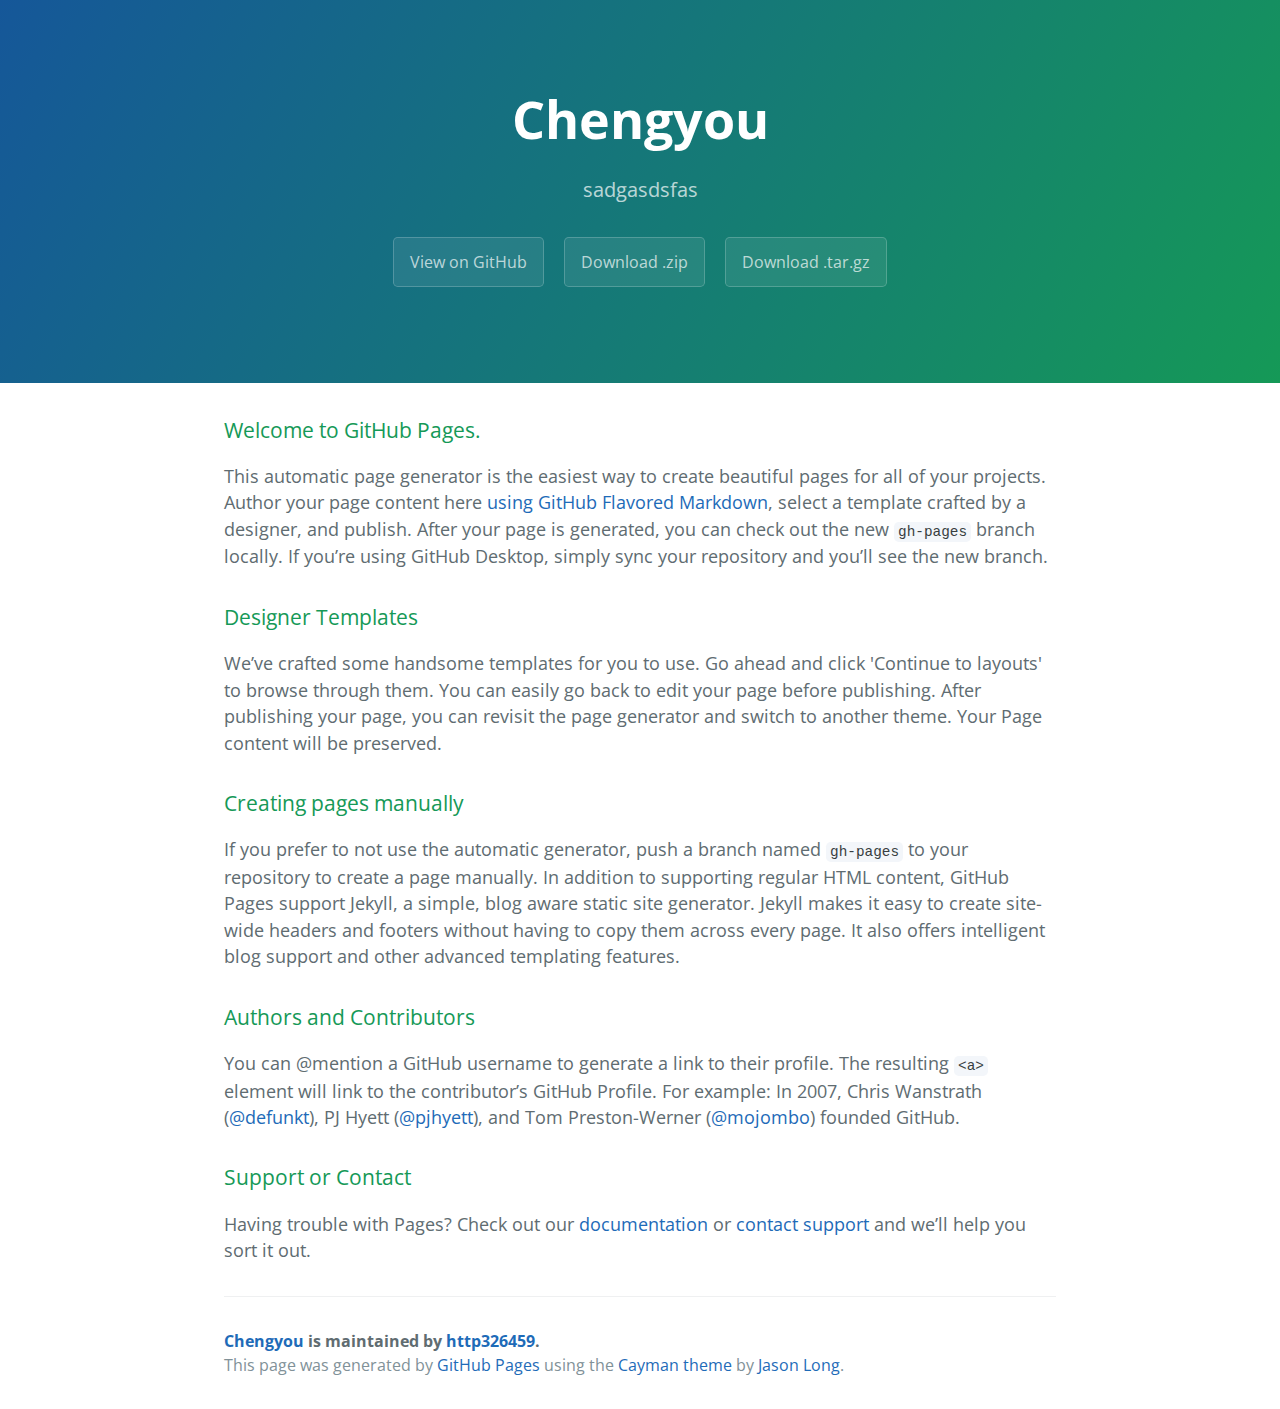
==== index.html @ d4effc71 "Create gh-pages branch via GitHub" ====
<!DOCTYPE html>
<html lang="en-us">
  <head>
    <meta charset="UTF-8">
    <title>Chengyou by http326459</title>
    <meta name="viewport" content="width=device-width, initial-scale=1">
    <link rel="stylesheet" type="text/css" href="stylesheets/normalize.css" media="screen">
    <link href='https://fonts.googleapis.com/css?family=Open+Sans:400,700' rel='stylesheet' type='text/css'>
    <link rel="stylesheet" type="text/css" href="stylesheets/stylesheet.css" media="screen">
    <link rel="stylesheet" type="text/css" href="stylesheets/github-light.css" media="screen">
  </head>
  <body>
    <section class="page-header">
      <h1 class="project-name">Chengyou</h1>
      <h2 class="project-tagline">sadgasdsfas</h2>
      <a href="https://github.com/http326459/chengyou" class="btn">View on GitHub</a>
      <a href="https://github.com/http326459/chengyou/zipball/master" class="btn">Download .zip</a>
      <a href="https://github.com/http326459/chengyou/tarball/master" class="btn">Download .tar.gz</a>
    </section>

    <section class="main-content">
      <h3>
<a id="welcome-to-github-pages" class="anchor" href="#welcome-to-github-pages" aria-hidden="true"><span aria-hidden="true" class="octicon octicon-link"></span></a>Welcome to GitHub Pages.</h3>

<p>This automatic page generator is the easiest way to create beautiful pages for all of your projects. Author your page content here <a href="https://guides.github.com/features/mastering-markdown/">using GitHub Flavored Markdown</a>, select a template crafted by a designer, and publish. After your page is generated, you can check out the new <code>gh-pages</code> branch locally. If you’re using GitHub Desktop, simply sync your repository and you’ll see the new branch.</p>

<h3>
<a id="designer-templates" class="anchor" href="#designer-templates" aria-hidden="true"><span aria-hidden="true" class="octicon octicon-link"></span></a>Designer Templates</h3>

<p>We’ve crafted some handsome templates for you to use. Go ahead and click 'Continue to layouts' to browse through them. You can easily go back to edit your page before publishing. After publishing your page, you can revisit the page generator and switch to another theme. Your Page content will be preserved.</p>

<h3>
<a id="creating-pages-manually" class="anchor" href="#creating-pages-manually" aria-hidden="true"><span aria-hidden="true" class="octicon octicon-link"></span></a>Creating pages manually</h3>

<p>If you prefer to not use the automatic generator, push a branch named <code>gh-pages</code> to your repository to create a page manually. In addition to supporting regular HTML content, GitHub Pages support Jekyll, a simple, blog aware static site generator. Jekyll makes it easy to create site-wide headers and footers without having to copy them across every page. It also offers intelligent blog support and other advanced templating features.</p>

<h3>
<a id="authors-and-contributors" class="anchor" href="#authors-and-contributors" aria-hidden="true"><span aria-hidden="true" class="octicon octicon-link"></span></a>Authors and Contributors</h3>

<p>You can @mention a GitHub username to generate a link to their profile. The resulting <code>&lt;a&gt;</code> element will link to the contributor’s GitHub Profile. For example: In 2007, Chris Wanstrath (<a href="https://github.com/defunkt" class="user-mention">@defunkt</a>), PJ Hyett (<a href="https://github.com/pjhyett" class="user-mention">@pjhyett</a>), and Tom Preston-Werner (<a href="https://github.com/mojombo" class="user-mention">@mojombo</a>) founded GitHub.</p>

<h3>
<a id="support-or-contact" class="anchor" href="#support-or-contact" aria-hidden="true"><span aria-hidden="true" class="octicon octicon-link"></span></a>Support or Contact</h3>

<p>Having trouble with Pages? Check out our <a href="https://help.github.com/pages">documentation</a> or <a href="https://github.com/contact">contact support</a> and we’ll help you sort it out.</p>

      <footer class="site-footer">
        <span class="site-footer-owner"><a href="https://github.com/http326459/chengyou">Chengyou</a> is maintained by <a href="https://github.com/http326459">http326459</a>.</span>

        <span class="site-footer-credits">This page was generated by <a href="https://pages.github.com">GitHub Pages</a> using the <a href="https://github.com/jasonlong/cayman-theme">Cayman theme</a> by <a href="https://twitter.com/jasonlong">Jason Long</a>.</span>
      </footer>

    </section>

  
  </body>
</html>
---- stylesheets/stylesheet.css ----
* {
  box-sizing: border-box; }

body {
  padding: 0;
  margin: 0;
  font-family: "Open Sans", "Helvetica Neue", Helvetica, Arial, sans-serif;
  font-size: 16px;
  line-height: 1.5;
  color: #606c71; }

a {
  color: #1e6bb8;
  text-decoration: none; }
  a:hover {
    text-decoration: underline; }

.btn {
  display: inline-block;
  margin-bottom: 1rem;
  color: rgba(255, 255, 255, 0.7);
  background-color: rgba(255, 255, 255, 0.08);
  border-color: rgba(255, 255, 255, 0.2);
  border-style: solid;
  border-width: 1px;
  border-radius: 0.3rem;
  transition: color 0.2s, background-color 0.2s, border-color 0.2s; }
  .btn + .btn {
    margin-left: 1rem; }

.btn:hover {
  color: rgba(255, 255, 255, 0.8);
  text-decoration: none;
  background-color: rgba(255, 255, 255, 0.2);
  border-color: rgba(255, 255, 255, 0.3); }

@media screen and (min-width: 64em) {
  .btn {
    padding: 0.75rem 1rem; } }

@media screen and (min-width: 42em) and (max-width: 64em) {
  .btn {
    padding: 0.6rem 0.9rem;
    font-size: 0.9rem; } }

@media screen and (max-width: 42em) {
  .btn {
    display: block;
    width: 100%;
    padding: 0.75rem;
    font-size: 0.9rem; }
    .btn + .btn {
      margin-top: 1rem;
      margin-left: 0; } }

.page-header {
  color: #fff;
  text-align: center;
  background-color: #159957;
  background-image: linear-gradient(120deg, #155799, #159957); }

@media screen and (min-width: 64em) {
  .page-header {
    padding: 5rem 6rem; } }

@media screen and (min-width: 42em) and (max-width: 64em) {
  .page-header {
    padding: 3rem 4rem; } }

@media screen and (max-width: 42em) {
  .page-header {
    padding: 2rem 1rem; } }

.project-name {
  margin-top: 0;
  margin-bottom: 0.1rem; }

@media screen and (min-width: 64em) {
  .project-name {
    font-size: 3.25rem; } }

@media screen and (min-width: 42em) and (max-width: 64em) {
  .project-name {
    font-size: 2.25rem; } }

@media screen and (max-width: 42em) {
  .project-name {
    font-size: 1.75rem; } }

.project-tagline {
  margin-bottom: 2rem;
  font-weight: normal;
  opacity: 0.7; }

@media screen and (min-width: 64em) {
  .project-tagline {
    font-size: 1.25rem; } }

@media screen and (min-width: 42em) and (max-width: 64em) {
  .project-tagline {
    font-size: 1.15rem; } }

@media screen and (max-width: 42em) {
  .project-tagline {
    font-size: 1rem; } }

.main-content :first-child {
  margin-top: 0; }
.main-content img {
  max-width: 100%; }
.main-content h1, .main-content h2, .main-content h3, .main-content h4, .main-content h5, .main-content h6 {
  margin-top: 2rem;
  margin-bottom: 1rem;
  font-weight: normal;
  color: #159957; }
.main-content p {
  margin-bottom: 1em; }
.main-content code {
  padding: 2px 4px;
  font-family: Consolas, "Liberation Mono", Menlo, Courier, monospace;
  font-size: 0.9rem;
  color: #383e41;
  background-color: #f3f6fa;
  border-radius: 0.3rem; }
.main-content pre {
  padding: 0.8rem;
  margin-top: 0;
  margin-bottom: 1rem;
  font: 1rem Consolas, "Liberation Mono", Menlo, Courier, monospace;
  color: #567482;
  word-wrap: normal;
  background-color: #f3f6fa;
  border: solid 1px #dce6f0;
  border-radius: 0.3rem; }
  .main-content pre > code {
    padding: 0;
    margin: 0;
    font-size: 0.9rem;
    color: #567482;
    word-break: normal;
    white-space: pre;
    background: transparent;
    border: 0; }
.main-content .highlight {
  margin-bottom: 1rem; }
  .main-content .highlight pre {
    margin-bottom: 0;
    word-break: normal; }
.main-content .highlight pre, .main-content pre {
  padding: 0.8rem;
  overflow: auto;
  font-size: 0.9rem;
  line-height: 1.45;
  border-radius: 0.3rem; }
.main-content pre code, .main-content pre tt {
  display: inline;
  max-width: initial;
  padding: 0;
  margin: 0;
  overflow: initial;
  line-height: inherit;
  word-wrap: normal;
  background-color: transparent;
  border: 0; }
  .main-content pre code:before, .main-content pre code:after, .main-content pre tt:before, .main-content pre tt:after {
    content: normal; }
.main-content ul, .main-content ol {
  margin-top: 0; }
.main-content blockquote {
  padding: 0 1rem;
  margin-left: 0;
  color: #819198;
  border-left: 0.3rem solid #dce6f0; }
  .main-content blockquote > :first-child {
    margin-top: 0; }
  .main-content blockquote > :last-child {
    margin-bottom: 0; }
.main-content table {
  display: block;
  width: 100%;
  overflow: auto;
  word-break: normal;
  word-break: keep-all; }
  .main-content table th {
    font-weight: bold; }
  .main-content table th, .main-content table td {
    padding: 0.5rem 1rem;
    border: 1px solid #e9ebec; }
.main-content dl {
  padding: 0; }
  .main-content dl dt {
    padding: 0;
    margin-top: 1rem;
    font-size: 1rem;
    font-weight: bold; }
  .main-content dl dd {
    padding: 0;
    margin-bottom: 1rem; }
.main-content hr {
  height: 2px;
  padding: 0;
  margin: 1rem 0;
  background-color: #eff0f1;
  border: 0; }

@media screen and (min-width: 64em) {
  .main-content {
    max-width: 64rem;
    padding: 2rem 6rem;
    margin: 0 auto;
    font-size: 1.1rem; } }

@media screen and (min-width: 42em) and (max-width: 64em) {
  .main-content {
    padding: 2rem 4rem;
    font-size: 1.1rem; } }

@media screen and (max-width: 42em) {
  .main-content {
    padding: 2rem 1rem;
    font-size: 1rem; } }

.site-footer {
  padding-top: 2rem;
  margin-top: 2rem;
  border-top: solid 1px #eff0f1; }

.site-footer-owner {
  display: block;
  font-weight: bold; }

.site-footer-credits {
  color: #819198; }

@media screen and (min-width: 64em) {
  .site-footer {
    font-size: 1rem; } }

@media screen and (min-width: 42em) and (max-width: 64em) {
  .site-footer {
    font-size: 1rem; } }

@media screen and (max-width: 42em) {
  .site-footer {
    font-size: 0.9rem; } }
---- stylesheets/github-light.css ----
/*
The MIT License (MIT)

Copyright (c) 2016 GitHub, Inc.

Permission is hereby granted, free of charge, to any person obtaining a copy
of this software and associated documentation files (the "Software"), to deal
in the Software without restriction, including without limitation the rights
to use, copy, modify, merge, publish, distribute, sublicense, and/or sell
copies of the Software, and to permit persons to whom the Software is
furnished to do so, subject to the following conditions:

The above copyright notice and this permission notice shall be included in all
copies or substantial portions of the Software.

THE SOFTWARE IS PROVIDED "AS IS", WITHOUT WARRANTY OF ANY KIND, EXPRESS OR
IMPLIED, INCLUDING BUT NOT LIMITED TO THE WARRANTIES OF MERCHANTABILITY,
FITNESS FOR A PARTICULAR PURPOSE AND NONINFRINGEMENT. IN NO EVENT SHALL THE
AUTHORS OR COPYRIGHT HOLDERS BE LIABLE FOR ANY CLAIM, DAMAGES OR OTHER
LIABILITY, WHETHER IN AN ACTION OF CONTRACT, TORT OR OTHERWISE, ARISING FROM,
OUT OF OR IN CONNECTION WITH THE SOFTWARE OR THE USE OR OTHER DEALINGS IN THE
SOFTWARE.

*/

.pl-c /* comment */ {
  color: #969896;
}

.pl-c1 /* constant, variable.other.constant, support, meta.property-name, support.constant, support.variable, meta.module-reference, markup.raw, meta.diff.header */,
.pl-s .pl-v /* string variable */ {
  color: #0086b3;
}

.pl-e /* entity */,
.pl-en /* entity.name */ {
  color: #795da3;
}

.pl-smi /* variable.parameter.function, storage.modifier.package, storage.modifier.import, storage.type.java, variable.other */,
.pl-s .pl-s1 /* string source */ {
  color: #333;
}

.pl-ent /* entity.name.tag */ {
  color: #63a35c;
}

.pl-k /* keyword, storage, storage.type */ {
  color: #a71d5d;
}

.pl-s /* string */,
.pl-pds /* punctuation.definition.string, string.regexp.character-class */,
.pl-s .pl-pse .pl-s1 /* string punctuation.section.embedded source */,
.pl-sr /* string.regexp */,
.pl-sr .pl-cce /* string.regexp constant.character.escape */,
.pl-sr .pl-sre /* string.regexp source.ruby.embedded */,
.pl-sr .pl-sra /* string.regexp string.regexp.arbitrary-repitition */ {
  color: #183691;
}

.pl-v /* variable */ {
  color: #ed6a43;
}

.pl-id /* invalid.deprecated */ {
  color: #b52a1d;
}

.pl-ii /* invalid.illegal */ {
  color: #f8f8f8;
  background-color: #b52a1d;
}

.pl-sr .pl-cce /* string.regexp constant.character.escape */ {
  font-weight: bold;
  color: #63a35c;
}

.pl-ml /* markup.list */ {
  color: #693a17;
}

.pl-mh /* markup.heading */,
.pl-mh .pl-en /* markup.heading entity.name */,
.pl-ms /* meta.separator */ {
  font-weight: bold;
  color: #1d3e81;
}

.pl-mq /* markup.quote */ {
  color: #008080;
}

.pl-mi /* markup.italic */ {
  font-style: italic;
  color: #333;
}

.pl-mb /* markup.bold */ {
  font-weight: bold;
  color: #333;
}

.pl-md /* markup.deleted, meta.diff.header.from-file */ {
  color: #bd2c00;
  background-color: #ffecec;
}

.pl-mi1 /* markup.inserted, meta.diff.header.to-file */ {
  color: #55a532;
  background-color: #eaffea;
}

.pl-mdr /* meta.diff.range */ {
  font-weight: bold;
  color: #795da3;
}

.pl-mo /* meta.output */ {
  color: #1d3e81;
}
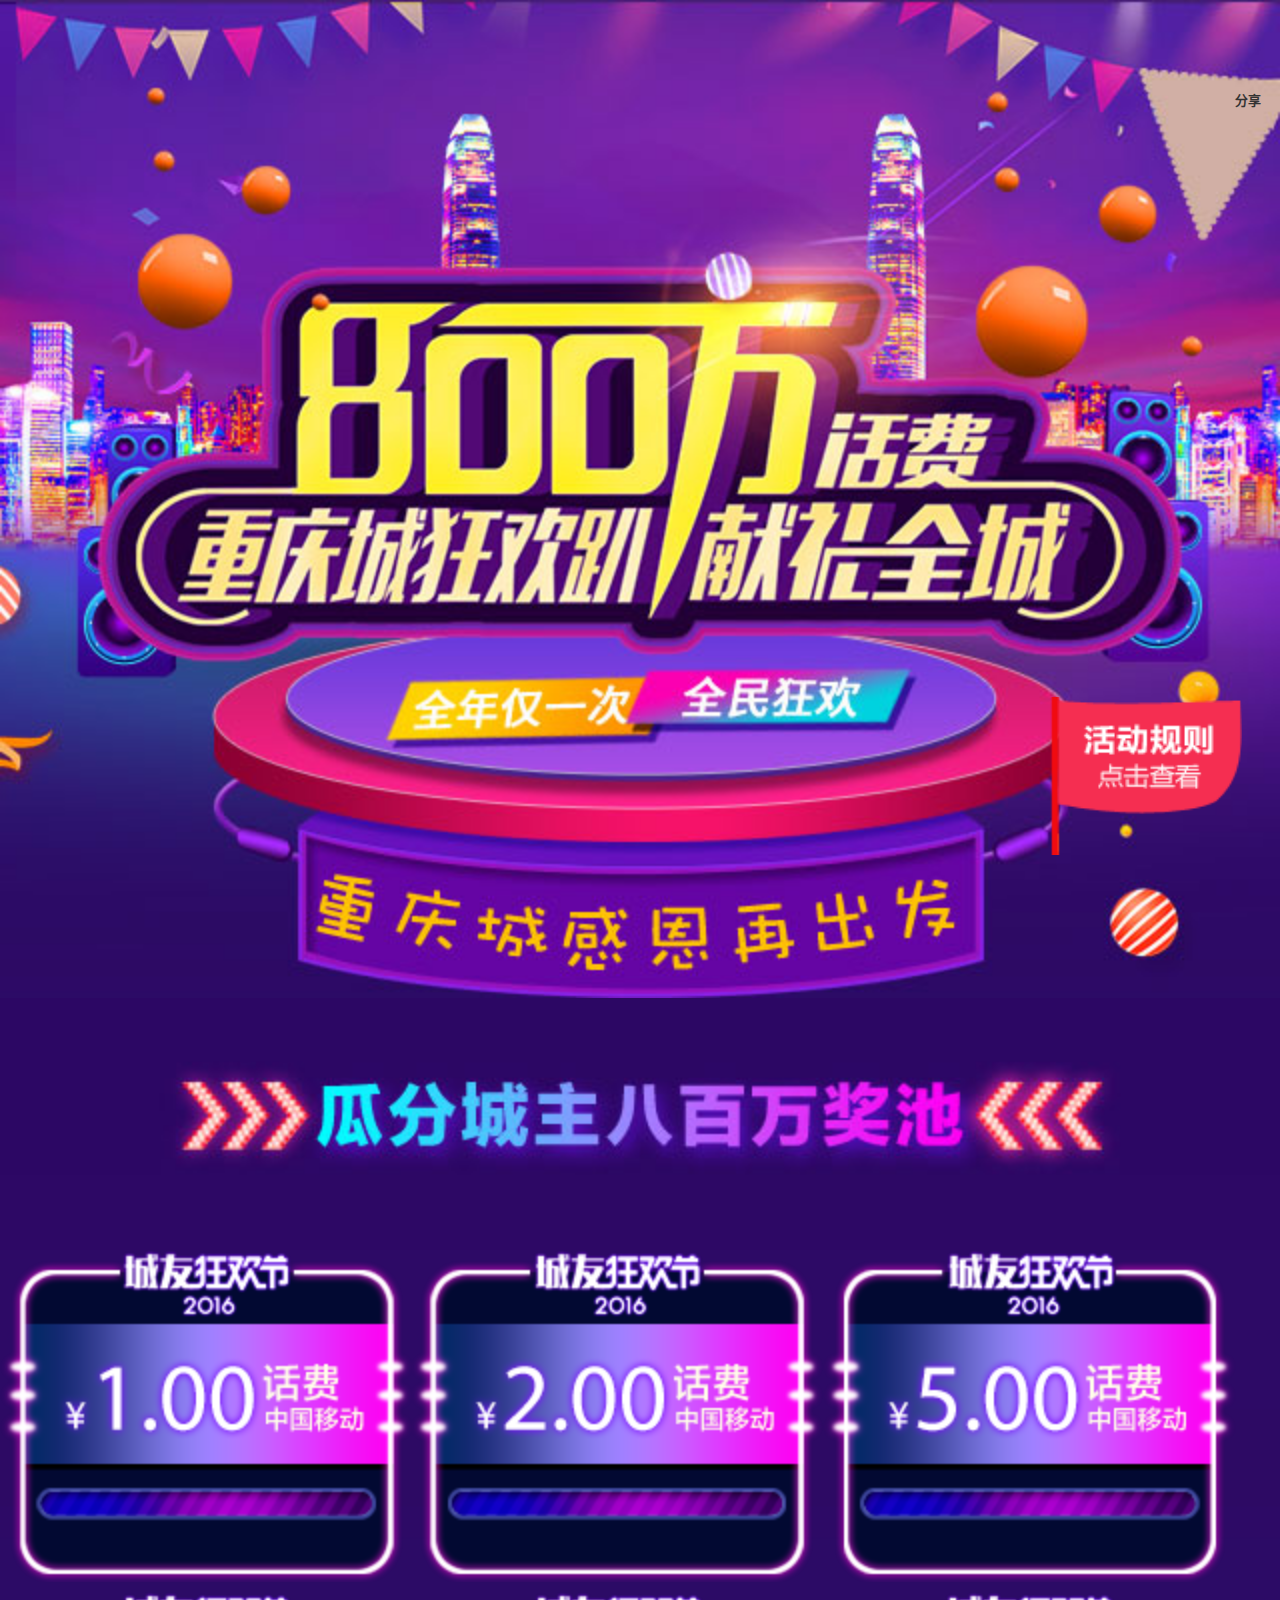
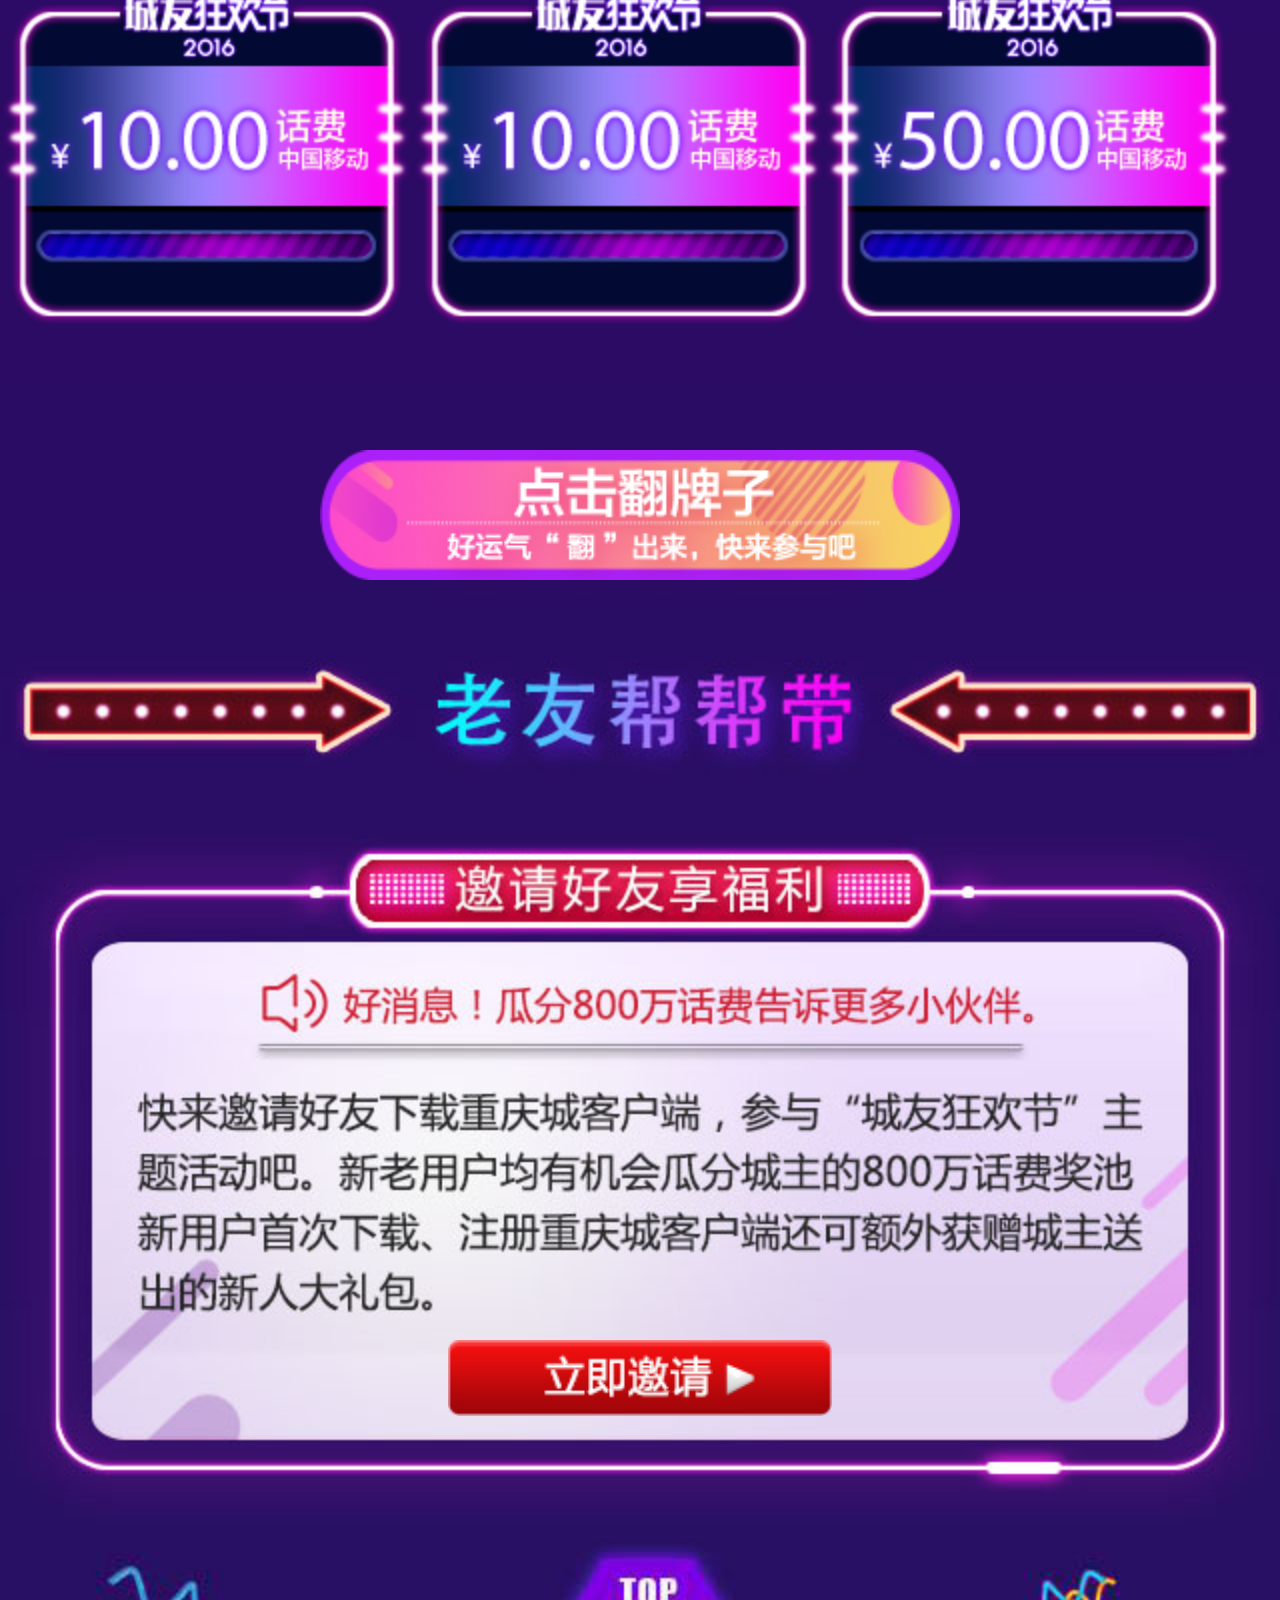
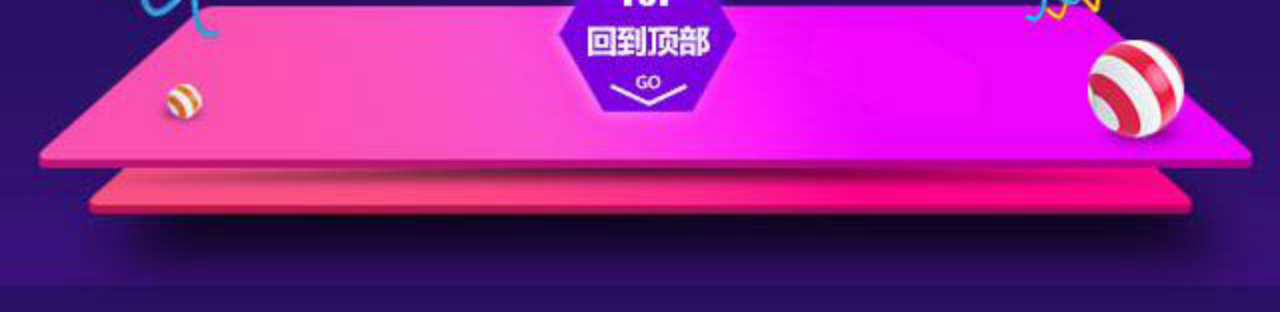
==== commit 846b375e: "Add files via upload" ====
--- a/index.html
+++ b/index.html
@@ -1,57 +1,249 @@
-<!DOCTYPE html>
-<html lang="en-us">
-  <head>
-    <meta charset="UTF-8">
-    <title>Chengyou by http326459</title>
-    <meta name="viewport" content="width=device-width, initial-scale=1">
-    <link rel="stylesheet" type="text/css" href="stylesheets/normalize.css" media="screen">
-    <link href='https://fonts.googleapis.com/css?family=Open+Sans:400,700' rel='stylesheet' type='text/css'>
-    <link rel="stylesheet" type="text/css" href="stylesheets/stylesheet.css" media="screen">
-    <link rel="stylesheet" type="text/css" href="stylesheets/github-light.css" media="screen">
-  </head>
-  <body>
-    <section class="page-header">
-      <h1 class="project-name">Chengyou</h1>
-      <h2 class="project-tagline">sadgasdsfas</h2>
-      <a href="https://github.com/http326459/chengyou" class="btn">View on GitHub</a>
-      <a href="https://github.com/http326459/chengyou/zipball/master" class="btn">Download .zip</a>
-      <a href="https://github.com/http326459/chengyou/tarball/master" class="btn">Download .tar.gz</a>
-    </section>
-
-    <section class="main-content">
-      <h3>
-<a id="welcome-to-github-pages" class="anchor" href="#welcome-to-github-pages" aria-hidden="true"><span aria-hidden="true" class="octicon octicon-link"></span></a>Welcome to GitHub Pages.</h3>
-
-<p>This automatic page generator is the easiest way to create beautiful pages for all of your projects. Author your page content here <a href="https://guides.github.com/features/mastering-markdown/">using GitHub Flavored Markdown</a>, select a template crafted by a designer, and publish. After your page is generated, you can check out the new <code>gh-pages</code> branch locally. If you’re using GitHub Desktop, simply sync your repository and you’ll see the new branch.</p>
-
-<h3>
-<a id="designer-templates" class="anchor" href="#designer-templates" aria-hidden="true"><span aria-hidden="true" class="octicon octicon-link"></span></a>Designer Templates</h3>
-
-<p>We’ve crafted some handsome templates for you to use. Go ahead and click 'Continue to layouts' to browse through them. You can easily go back to edit your page before publishing. After publishing your page, you can revisit the page generator and switch to another theme. Your Page content will be preserved.</p>
-
-<h3>
-<a id="creating-pages-manually" class="anchor" href="#creating-pages-manually" aria-hidden="true"><span aria-hidden="true" class="octicon octicon-link"></span></a>Creating pages manually</h3>
-
-<p>If you prefer to not use the automatic generator, push a branch named <code>gh-pages</code> to your repository to create a page manually. In addition to supporting regular HTML content, GitHub Pages support Jekyll, a simple, blog aware static site generator. Jekyll makes it easy to create site-wide headers and footers without having to copy them across every page. It also offers intelligent blog support and other advanced templating features.</p>
-
-<h3>
-<a id="authors-and-contributors" class="anchor" href="#authors-and-contributors" aria-hidden="true"><span aria-hidden="true" class="octicon octicon-link"></span></a>Authors and Contributors</h3>
-
-<p>You can @mention a GitHub username to generate a link to their profile. The resulting <code>&lt;a&gt;</code> element will link to the contributor’s GitHub Profile. For example: In 2007, Chris Wanstrath (<a href="https://github.com/defunkt" class="user-mention">@defunkt</a>), PJ Hyett (<a href="https://github.com/pjhyett" class="user-mention">@pjhyett</a>), and Tom Preston-Werner (<a href="https://github.com/mojombo" class="user-mention">@mojombo</a>) founded GitHub.</p>
-
-<h3>
-<a id="support-or-contact" class="anchor" href="#support-or-contact" aria-hidden="true"><span aria-hidden="true" class="octicon octicon-link"></span></a>Support or Contact</h3>
-
-<p>Having trouble with Pages? Check out our <a href="https://help.github.com/pages">documentation</a> or <a href="https://github.com/contact">contact support</a> and we’ll help you sort it out.</p>
-
-      <footer class="site-footer">
-        <span class="site-footer-owner"><a href="https://github.com/http326459/chengyou">Chengyou</a> is maintained by <a href="https://github.com/http326459">http326459</a>.</span>
-
-        <span class="site-footer-credits">This page was generated by <a href="https://pages.github.com">GitHub Pages</a> using the <a href="https://github.com/jasonlong/cayman-theme">Cayman theme</a> by <a href="https://twitter.com/jasonlong">Jason Long</a>.</span>
-      </footer>
-
-    </section>
-
-  
-  </body>
-</html>
+<!DOCTYPE html>
+<html lang="zh-cn">
+  <head>
+    <meta charset="utf-8">
+    <meta http-equiv="Cache-Control" content="no-cache"/>
+    <meta http-equiv="X-UA-Compatible" content="IE=edge">
+    <meta name="viewport" content="width=device-width,initial-scale=1.0,maximum-scale=1.0,user-scalable=0" />
+    <title>城友首页</title>
+    <link href="css/style.css" rel="stylesheet">
+    <script src="js/jquery-3.1.0.min.js"></script>
+    <script type="text/javascript">
+    	
+   		document.addEventListener('plusready', function(){
+   			//console.log("所有plus api都应该在此事件发生后调用，否则会出现plus is undefined。"
+   			
+   		});
+   		$(function(){
+   			$("#backTop").click(function(){
+   				$(window).scrollTop(0);
+   			});
+   			$("#kaibtn").click(function(){
+   				//console.log($(".giftbox ul").find("li div").html());
+   				$(".giftbox li div").addClass("fins3d");
+   				setTimeout(function(){
+   					$(".giftbox li div img").attr("src","images/beimian.png");
+   				},300);
+   				$(".giftbox li").click(function(){
+	   				$(this).find("div").removeClass("fins3d");
+	   				var anum = $(this).index();
+	   				setTimeout(function(){
+	   					$("li").eq(anum).find("div img").attr("src","images/liangyuan.png");
+	   				},900);
+	   			});
+   			});
+   			$("#elasticaa").click(function(){
+   				Popup6();
+   			});
+   				$("#guizeaa").click(function(){
+   				Popup5();
+   				});
+   			});
+   		//实现滚动条无法滚动
+		var mo=function(e){e.preventDefault();};
+		
+		/***禁止滑动***/
+		function stop(){
+	    document.body.style.overflow='hidden';        
+	    document.addEventListener("touchmove",mo,false);//禁止页面滑动
+		}
+		
+		/***取消滑动限制***/
+		function move(){
+    document.body.style.overflow='auto';//出现滚动条
+    document.removeEventListener("touchmove",mo,false);        
+		}
+		
+		//蒙层
+		function modal_hy(){
+			var modal=document.createElement('div');
+			//location.href ="#top";
+			modal.id="b_modal";
+			modal.className="modal";
+			document.body.appendChild(modal);
+		}
+		function Popup1(){
+			//蒙版层
+			modal_hy();
+			var modal=document.getElementById('b_modal');
+			//非移动用户框架
+			var bof=document.createElement('div');
+			bof.id = "box";
+			bof.className = "user";
+			var html='<div class="inuser"><img src="images/user.png"/>'+
+						'<a href="javascript:;" class="offb" id="offb"><img src="images/offb.png"/></a>'+
+						'<a href="javascript:;" class="sms"><img src="images/SMS.png"/></a></div>';
+			bof.innerHTML=html;
+			document.body.appendChild(bof);
+			//选取
+			var box=document.getElementById('box');
+			var close=document.getElementById('offb');
+			modal.style.display="block";
+			box.style.display="block";
+			stop();
+			close.onclick=function(){
+				document.body.removeChild(modal);
+				move();
+				document.body.removeChild(bof);		
+			};
+		};
+		
+		
+		function Popup2(){
+			//蒙版层
+			modal_hy();
+			var modal=document.getElementById('b_modal');
+			//抽奖无资格框架
+			var bof=document.createElement('div');
+			bof.id = "box";
+			bof.className = "conbounceda";
+			var html='<div class="bounceda"><img src="images/xinchou.png"/>'+
+				'<a href="#" class="shut" id="shut"><img src="images/OFF.png"/></a>'+
+				'<a href="#" class="confirm"><img src="images/xinque.png"/></a></div>';
+			bof.innerHTML=html;
+			document.body.appendChild(bof);
+			//选取
+			var box=document.getElementById('box');
+			var close=document.getElementById('shut');
+			modal.style.display="block";
+			box.style.display="block";
+			stop();
+			close.onclick=function(){
+				document.body.removeChild(modal);
+				move();
+				document.body.removeChild(bof);		
+			};
+		};
+		
+		function Popup3(){
+			//蒙版层
+			modal_hy();
+			var modal=document.getElementById('b_modal');
+			//尚未登录框架
+			var bof=document.createElement('div');
+			bof.id = "box";
+			bof.className = "login";
+			var html='<div class="inlogin"><img src="images/login.png"/>'+
+					'<a href="#" class="offd" id="offd"><img src="images/offb.png"/></a>'+
+					'<a href="#" class="mation"><img src="images/dianji_03.png"/></a></div>';
+			bof.innerHTML=html;
+			document.body.appendChild(bof);
+			//选取
+			var box=document.getElementById('box');
+			var close=document.getElementById('offd');
+			modal.style.display="block";
+			box.style.display="block";
+			stop();
+			close.onclick=function(){
+				document.body.removeChild(modal);
+				move();
+				document.body.removeChild(bof);		
+			};
+		};
+		
+		function Popup4(){
+			//蒙版层
+			modal_hy();
+			var modal=document.getElementById('b_modal');
+			//谢谢参与框架
+			var bof=document.createElement('div');
+			bof.id = "box";
+			bof.className = "participate";
+			var html='<div class="inparticipate"><img src="images/xincanyu.png"/>'+
+				'<a href="#" class="shut" id="shut"><img src="images/OFF.png"/></a>'+
+				'<a href="#" class="mation"><img src="images/xinque.png"/></a></div>';
+			bof.innerHTML=html;
+			document.body.appendChild(bof);
+			//选取
+			var box=document.getElementById('box');
+			var close=document.getElementById('shut');
+			modal.style.display="block";
+			box.style.display="block";
+			stop();
+			close.onclick=function(){
+				document.body.removeChild(modal);
+				move();
+				document.body.removeChild(bof);		
+			};
+		};
+		
+			function Popup5(){
+			//蒙版层
+			modal_hy();
+			var modal=document.getElementById('b_modal');
+			//活动规则框架
+			var bof=document.createElement('div');
+			bof.id = "box";
+			bof.className = "rules";
+			var html='<div class="inrules"><img src="images/rules.png" class="rulespic"/>'+
+				'<a href="#" class="shut" id="shut"><img src="images/offb.png"/></a>'+
+				'<div class="inrulestxt"><h3>一、活动时间：</h3><p>2016.12.21——2016.12.31</p>'+
+				'<h3>二、活动内容</h3><p>重庆城客户端用户，点击首页banner或活动专区专栏，进入活动主页面。</p><p>1.瓜分城主800万奖池</p>'+
+				'<p>重庆城客户端用户均有机会翻牌子赢取1—50元不等话费。抽中话费后，需将活动页面分享至微信等社交媒体，方能确认获奖信息，删除无效。</p>'+
+				'<p>2.邀请好友享福利</p><p>快来邀请好友下载重庆城客户端，参与“城友狂欢节”主题活动吧。新老用户均有机会瓜分城主的800万话费奖池，新用户首次下载、注册重庆城客户端还可额外获赠城主送出的新人大礼包。</p>'+
+				'<h3>三、奖品及发放</h3><p>1-50元随机话费</p><p>话费奖品将于中奖后7个工作日内发放。</p><h3>备注：所有奖品仅限重庆移动用户领取</h3></div><b>*本活动最终解释权归重庆城所有</b></div>';
+			bof.innerHTML=html;
+			document.body.appendChild(bof);
+			//选取
+			var box=document.getElementById('box');
+			var close=document.getElementById('shut');
+			modal.style.display="block";
+			box.style.display="block";
+			stop();
+			close.onclick=function(){
+				document.body.removeChild(modal);
+				move();
+				document.body.removeChild(bof);		
+			};
+		};
+		
+			function Popup6(){
+			//蒙版层
+			modal_hy();
+			var modal=document.getElementById('b_modal');
+			//已经收入框架
+			var bof=document.createElement('div');
+			bof.id = "box";
+			bof.className ="shpage";
+			var html='<div class="inshare"><img src="images/yiru.png"/>'+
+				'<span>赢得<i>X</i>元话费狂欢奖</span><a href="#" class="shut" id="shut"><img src="images/OFF.png"/></a>'+
+				'<a href="#" class="mation"><img src="images/sha.png"/></a></div>';
+			bof.innerHTML=html;
+			document.body.appendChild(bof);
+			//选取
+			var box=document.getElementById('box');
+			var close=document.getElementById('shut');
+			modal.style.display="block";
+			box.style.display="block";
+			stop();
+			close.onclick=function(){
+				document.body.removeChild(modal);
+				move();
+				document.body.removeChild(bof);		
+			};
+		};
+    </script>
+</head>
+<body>
+	<div class="container" id="index">
+		<div class="header"><img src="images/topy1.jpg"><a href="#" class="share">分享</a></div>
+		<div class="header-bot"><img src="images/kuanghuan.jpg"></div>
+		<div class="banner"><img src="images/ban1.jpg">
+			<ul class="giftbox clearfixa">
+				<li><div><img src="images/yiyuan.png" /></div></li>
+				<li><div><img src="images/liangyuan.png" /></div></li>
+				<li><div><img src="images/wuyuan.png" /></div></li>
+				<li><div><img src="images/shiyuan.png" /></div></li>
+				<li><div><img src="images/shiyuan.png" /></div></li>
+				<li><div><img src="images/wushi.png" /></div></li>
+			</ul>
+			<a href="javascript:;" id="kaibtn"><img src="images/Mozilla.png"></a>
+		</div>
+		<div class="bot">
+			<div class="bot1"><img src="images/bot1_01.jpg"><a href="javascript:;" id="elasticaa" ><img src="images/yaoqing.png"></a></div>
+			<div class="bot2"><img src="images/bot1_02.jpg"><a href="javascript:;" id="backTop"></a></div>
+		</div>
+		<a href="javascript:;"  class="guizhe" id="guizeaa"><img src="images/zilla.png"></a>
+	</div>
+</body>	
+</html>--- a/css/style.css
+++ b/css/style.css
@@ -0,0 +1,94 @@
+/*ss重置样式  */
+body,div,i,a,p,span,b,input,h1,h2,h3,h4,h5,h6,ul,ol,dl,li,dd,dt,textarea,img{margin:0;padding:0;}
+*{margin:0;padding:0;}
+body{font-family:sans-serif;color:#333;}
+html{-webkit-text-size-adjust: 100%;}
+article,aside,details,figcaption,figure,footer,header,hgroup,main,nav,section,summary{display: block;}
+i,b{font-style: normal;}
+a{text-decoration:none;}
+a:active,a:hover{outline:0;}
+img{vertical-align:top;width: 100%;}
+input,textarea,select,textarea,img{resize:none;outline: none;border: none;}
+button,input,optgroup,select,textarea{font: inherit; margin: 0;color: inherit;}
+button{overflow: visible;}
+button,select{text-transform: none;}
+button,html input[type='button'],input[type='reset'],input[type='submit']{cursor: pointer; -webkit-appearance: button;}
+button[disabled],html input[disabled]{cursor: default;}
+li{list-style: none}
+h1,h2,h3,h4,h5,h6{font-weight: normal;}
+.clearfixa:after{content: '';display: block;height:0;clear: both;font-size:0;*zoom:1;}
+.clearfixb:before{content: '';display: block;height:0;clear: both;font-size:0;*zoom:1;}
+.fl{float:left;}
+.fr{float:right;}
+/*ss重置样式  */
+
+/* index */
+#index,#indextwo,.banner,.header{position:relative;}
+.header .share{position:absolute;right:1.5%;top:9%;color:#333;font-size:13px;height:28px;font-weight:bold;}
+.banner .giftbox{position:absolute;left:0;top:0;perspective:1200px;}
+.banner .giftbox li{float:left;width:33.33%;margin-bottom:10px;transform-style:preserve-3d;}
+.banner .giftbox li div{transition:2s all;}
+.banner #kaibtn{position:absolute;left:50%;bottom:0;width:50%;margin-left:-25%;}
+#index .bot .bot1,.bot2{position:relative;}
+#index .bot .bot1 a{position:absolute;left:50%;bottom:14%;width:30%;margin-left:-15%;}
+#index .bot .bot2 a{position:absolute;left:50%;top:0;display:block;width:15%;height:45%;margin-left:-7.5%;}
+.guizhe{position:fixed;right:3%;bottom:5%;width:15%;}
+.fins3d{transform:rotatey(360deg);}
+
+/* indextwo */
+#indextwo .bot1{position:relative;}
+#indextwo .bot1 a{position:absolute;right:10%;bottom:15%;width:25%;}
+#indextwo #kaibtn{bottom:4%;}
+
+/*load*/
+#load{margin: 0;padding: 0;}
+#load .main{position: relative;}
+#load .main img{width: 100%;height: 100%;}
+#load .main .top{position:absolute;left:50%;bottom: 17%;width: 200px;height: 36px;margin-left:-100px;}
+#load .main .bot{position:absolute;left:50%;bottom: 7%;width: 200px;height: 36px;margin-left:-100px;}	
+
+/*tankuang*/
+.user{position:fixed;left:50%;top:50%;margin-left:-40%;margin-top:-50%;width:80%;z-index:99;display:none;}
+.user .inuser{position: relative;width: 243px;height: 180px;}
+.user .inuser .offb{position: absolute;right:9%;top:10%;width: 24px;height: 24px;}
+.user .inuser .sms{position: absolute;left:50%;bottom: 18%;width: 110px;height: 32px;margin-left: -55px;}
+.modal{background:rgba(42,38,38,0.5);position:fixed;top:0;left:0;z-index:10;width:100%;height:100%;display:none;}
+
+.conbounceda{position:fixed;left:50%;top:50%;margin-left:-40%;margin-top:-50%;width:80%;z-index:99;display:none;}
+.conbounceda .bounceda{position: relative;width: 272px;height: 180px;}
+.conbounceda .bounceda .shut{position: absolute;right:4%;top:5%;width: 24px;height: 24px;}
+.conbounceda .bounceda .confirm{position: absolute;left:50%;bottom:10%;width: 114px;height: 32px;margin-left: -54px;}
+
+.rules{position:fixed;left:50%;top:50%;margin-left:-40%;margin-top:-225px;width:80%;z-index:99;display:none;}
+.rules .inrules{position: relative;}
+.rules .inrules .rulespic{height:450px;}
+.rules .inrules .shut{position: absolute;right:4%;top:7%;width:24px;height:24px;z-index:99;}
+.rules .inrules .inrulestxt{position: absolute;left:4%;top:10%;width:93%;font-family: "微软雅黑";height:380px;overflow-y:auto;}
+.rules .inrules .inrulestxt h3{color:#751405;height:28px;line-height:28px;font-size:14px;}
+.rules .inrules .inrulestxt p{color:#444444;line-height: 23px;font-size: 13px;}
+.rules .inrules  b{color:#161616;font-size:12px;position:absolute;left:0;bottom:10px;width:90%;text-align:center;}
+
+.login{position:fixed;left:50%;top:50%;margin-left:-40%;margin-top:-50%;width:80%;z-index:99;display:none;}
+.login .inlogin{position: relative;width: 243px;height: 180px;}
+.login .inlogin .offd{position: absolute;right:9%;top:10%;width: 24px;height: 24px;}
+.login .inlogin .mation{position: absolute;left:50%;bottom: 18%;width: 110px;height: 32px;margin-left: -55px;}
+
+.participate{position:fixed;left:50%;top:50%;margin-left:-40%;margin-top:-50%;width:80%;z-index:99;display:none;}
+.participate .inparticipate{position: relative;width: 272px;height: 180px;}
+.participate .inparticipate .shut{position: absolute;right:4%;top:6%;width: 24px;height: 24px;}
+.participate .inparticipate .mation{position: absolute;left:50%;bottom:19%;width: 114px;height: 32px;margin-left: -57px;}
+ 
+.shpage{position:fixed;left:50%;top:50%;margin-left:-40%;margin-top:-50%;width:80%;z-index:99;display:none;} 
+.shpage .inshare{position: relative;width: 272px;height: 180px;}
+.shpage .inshare span{color:#ffef00;font-size: 16px;position: absolute;right:26%;top:41%;font-weight: bold;display: block;}
+.shpage .inshare .shut{position: absolute;right:4%;top:14%;width: 24px;height: 24px;}
+.shpage .inshare .mation{position: absolute;left:50%;bottom:8%;width: 114px;height: 32px;margin-left: -57px;}
+  
+    	
+</style>
+<script type="text/javascript">
+	
+	document.addEventListener('plusready', function(){
+		//console.log("所有plus api都应该在此事件发生后调用，否则会出现plus is undefined。"
+		
+	});